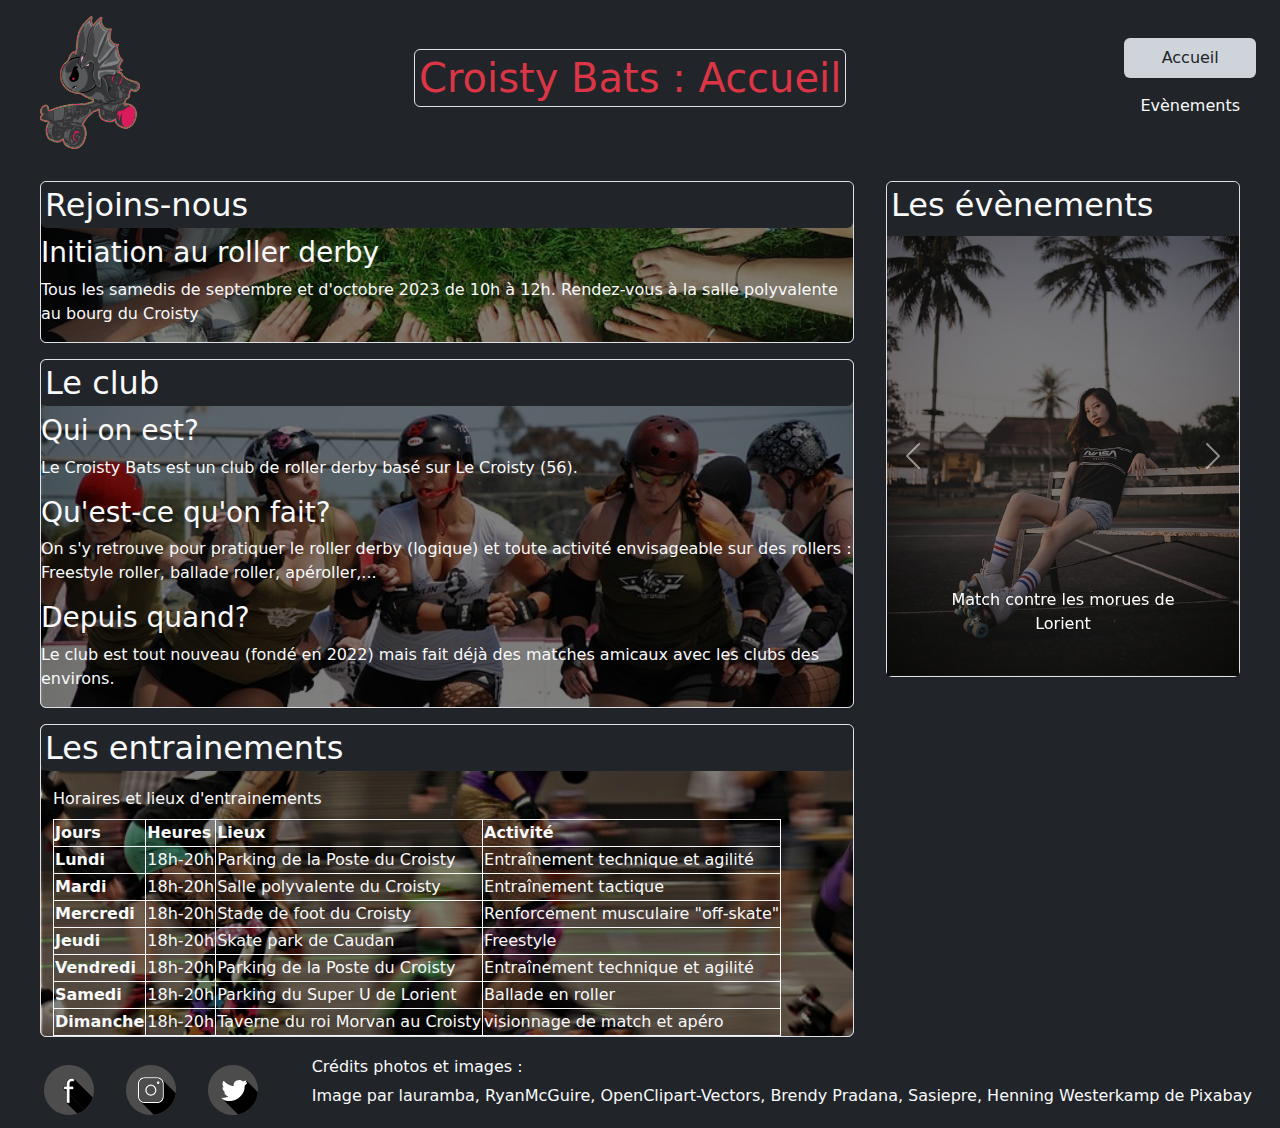
==== index.html @ 36144e30 "files re-named and folders re-organised to work with Netlify" ====
<!DOCTYPE html>
<html lang="fr">
<head>
    <meta charset="UTF-8">
    <meta name="viewport" content="width=device-width, initial-scale=1.0">
    <title>Club de roller derby des Croisty Bats : Accueil</title>
    <link rel="stylesheet" href="/Bootstrap/bootstrap.min.css">
    <link rel="stylesheet" href="styles.css">
</head>

<body class="container-fluid d-flex flex-column bg-dark text-light">
    <header class="container-fluid d-flex flex-row justify-content-between align-items-center text-center m-3">
        <a href="index.html" target="_self"><img src="/Images/Logo Croisty Bats - Image par OpenClipart-Vectors de Pixabay.svg" alt="Logo des Croisty Bats : une chauve-souris avec des rollers" width="100"></a>
        <h1 class="text-danger border rounded p-1">Croisty Bats : Accueil</h1>
        <!-- Header : Navigation menu start -->
        <nav>
            <ul class="container-fluid d-flex flex-column nav nav-pills rounded-2">
                <li class="nav-item m-1">
                    <a class="nav-link bg-dark-subtle text-dark" href="index.html" target="_self">Accueil</a>
                </li>
                <li class="nav-item m-1">
                    <a class="nav-link text-light" href="events.html" target="_self">Evènements</a>
                </li>
            </ul>
        </nav>
        <!-- Header : Navigation menu end -->
    </header>

    <main class="container-fluid d-flex flex-row">
        <div class="row md-col-9">
            <div class="col">
                <!-- First article : "Rejoins-nous" start -->
                <article class="bg-image bg-rejoindre bg-dark-subtle rounded-2 text-light border m-3">
                    <h2 class="bg-dark text-light rounded-2 p-1">Rejoins-nous</h2>
                    <div>
                        <h3>Initiation au roller derby</h3>
                        <p>Tous les samedis de septembre et d'octobre 2023 de 10h à 12h.
                            Rendez-vous à la salle polyvalente au bourg du Croisty
                        </p>
                    </div>
                </article>
                <!-- First article : "Rejoins-nous" end -->
                
                <!-- Second article : "Le club" start -->
                <article class="bg-dark-subtle rounded-2 border m-3 bg-image bg-club">
                    <h2 class="bg-dark text-light rounded-2 p-1">Le club</h2>
                    <h3>Qui on est?</h3>
                    <p>Le Croisty Bats est un club de roller derby basé sur Le Croisty (56).</p>
                    <h3>Qu'est-ce qu'on fait?</h3>
                    <p>On s'y retrouve pour pratiquer le roller derby (logique) et toute activité envisageable sur des rollers : Freestyle roller, ballade roller, apéroller,...</p>
                    <h3>Depuis quand?</h3>
                    <p>Le club est tout nouveau (fondé en 2022) mais fait déjà des matches amicaux avec les clubs des environs.</p>
                </article>
                <!-- Second article : "Le club" end -->

                <!-- Third article : "Les entrainements" start -->
                <article class="bg-dark-subtle rounded-2 text-light border m-3 bg-image bg-entrainement">
                    <h2 class="bg-dark text-light rounded-2 p-1">Les entrainements</h2>
                    <div class="container">
                        <div class="table-responsive-md">
                            <table class="text-light table-bordered border-light caption-top">
                                <caption class="text-light">Horaires et lieux d'entrainements</caption>
                                <thead>
                                    <tr>
                                        <th scope="col">Jours</th>
                                        <th scope="col">Heures</th>
                                        <th scope="col">Lieux</th>
                                        <th scope="col">Activité</th>
                                    </tr>
                                </thead>
                                <tbody>
                                    <tr>
                                        <th scope="row">Lundi</th>
                                        <td>18h-20h</td>
                                        <td>Parking de la Poste du Croisty</td>
                                        <td>Entraînement technique et agilité</td>
                                    </tr>
                                    <tr>
                                        <th scope="row">Mardi</th>
                                        <td>18h-20h</td>
                                        <td>Salle polyvalente du Croisty</td>
                                        <td>Entraînement tactique</td>
                                    </tr>
                                    <tr>
                                        <th scope="row">Mercredi</th>
                                        <td>18h-20h</td>
                                        <td>Stade de foot du Croisty</td>
                                        <td>Renforcement musculaire "off-skate"</td>
                                    </tr>
                                    <tr>
                                        <th scope="row">Jeudi</th>
                                        <td>18h-20h</td>
                                        <td>Skate park de Caudan</td>
                                        <td>Freestyle</td>
                                    </tr>
                                    <tr>
                                        <th scope="row">Vendredi</th>
                                        <td>18h-20h</td>
                                        <td>Parking de la Poste du Croisty</td>
                                        <td>Entraînement technique et agilité</td>
                                    </tr>
                                    <tr>
                                        <th scope="row">Samedi</th>
                                        <td>18h-20h</td>
                                        <td>Parking du Super U de Lorient</td>
                                        <td>Ballade en roller</td>
                                    </tr>
                                    <tr>
                                        <th scope="row">Dimanche</th>
                                        <td>18h-20h</td>
                                        <td>Taverne du roi Morvan au Croisty</td>
                                        <td>visionnage de match et apéro</td>
                                    </tr>
                                </tbody>
                            </table>
                        </div>
                    </div>
                </article>
                <!-- Third article : "Les entrainements" end -->
            </div>
        </div>
        
        <!-- Carousel aside articles : "Les évènements" start -->
        <div class="row md-col-3">
            <div class="col">
                <aside class="bg-dark rounded-2 text-dark border m-3">                    
                    <h2 class="bg-dark text-light rounded-2 p-1">Les évènements</h2>

                    <div id="carouselEvents" class="carousel slide" data-bs-ride="carousel">
                        <div class="carousel-inner">
                            <div class="carousel-item active" data-bs-interval="5000">
                                <a href="events.html#matchMorues" target="_self">
                                    <img class="img-fluid" src="/Images/girl_bench_640px Image par Brendy Pradana de Pixabay.png" alt="Girl on a bench with roller-skates">
                                    <div class="carousel-caption">Match contre les morues de Lorient</div>
                                </a>                                
                            </div>
                            <div class="carousel-item">
                                <a href="events.html#matchFerraille" target="_self">
                                    <img class="img-fluid" src="/Images/girl_interview_640px Image par lauramba de Pixabay.png" alt="Roller derby girl speaking in a microphone">
                                    <div class="carousel-caption">Match contre la ferraille de Hennebont</div>
                                </a>                                
                            </div>
                            <div class="carousel-item">
                                <a href="events.html#formationArbitre" target="_self">
                                    <img class="img-fluid" src="/Images/girl_scream_640px Image par lauramba de Pixabay.png" alt="Roller derby girl screaming">
                                    <div class="carousel-caption">Formation arbitrage FFRS Grenoble</div>
                                </a>                                
                            </div>
                            <div class="carousel-item">
                                <a href="events.html#matchDouble" target="_self">
                                    <img class="img-fluid" src="/Images/rollerskating_640px Image par Rudy and Peter Skitterians de Pixabay.png" alt="Roller derby girl screaming">
                                    <div class="carousel-caption">Double Header de Roller Derby à SEYNOD ANNECY</div>
                                </a>                                
                            </div>
                        </div>
                        <button class="carousel-control-prev" type="button" data-bs-target="#carouselEvents" data-bs-slide="prev">
                            <span class="carousel-control-prev-icon" aria-hidden="true"></span>
                            <span class="visually-hidden">Previous</span>
                        </button>
                        <button class="carousel-control-next" type="button" data-bs-target="#carouselEvents" data-bs-slide="next">
                            <span class="carousel-control-next-icon" aria-hidden="true"></span>
                            <span class="visually-hidden">Next</span>
                        </button>
                    </div>
                
                </aside>
            </div>
        </div>
        <!-- Carousel aside articles : "Les évènements" end -->
    </main>

    <footer class="container-fluid d-flex flex-row justify-content-between">
        <!-- Social media links : start -->
        <nav class="m-1 md-col-4">
            <ul class="container-fluid d-flex flex-row nav nav-pills rounded-2">
                <li class="nav-item">
                    <a class="nav-link" href="https://www.facebook.com/rollerderbylaferraille/?locale=fr_FR" target="_blank">
                        <img src="/Images/logo facebook - image par Sasiepre de Pixabay.svg" alt="logo de Facebook" width="50">
                    </a>
                </li>
                <li class="nav-item">
                    <a class="nav-link" href="https://www.instagram.com/rollerderbylaferraille/?hl=fr" target="_blank">
                        <img src="/Images/logo instagram - image par Sasiepre de Pixabay.svg" alt="logo de Instagram" width="50">
                    </a>
                </li>
                <li class="nav-item">
                    <a class="nav-link" href="https://twitter.com/FFRSRollerDerby" target="_blank">
                        <img src="/Images/logo twitter - image par Sasiepre de Pixabay.svg" alt="logo de Twitter" width="50">
                    </a>
                </li>
            </ul>
        </nav>
        <!-- Social media links : end -->

        <!-- Credits : start -->
        <div class="m-1">
            <h6>Crédits photos et images :</h6>
            <p>
                Image par lauramba, RyanMcGuire, OpenClipart-Vectors, Brendy Pradana, Sasiepre, Henning Westerkamp de Pixabay
            </p>
        </div>
        <!-- Credits : end -->
    </footer>
    
    <script src="/Bootstrap/bootstrap.bundle.min.js"></script> 
</body>

</html>
---- styles.css ----
.bg-image {
    background-size: cover;
    background-position: center;
    background-repeat: no-repeat;
}

.bg-rejoindre{
    background-image: url(/Images/team_640px\ image\ par\ Henning\ Westerkamp\ de\ Pixabay.png);
  }

.bg-club{
    background-image: url(/Images/girls_roller_640px\ Image\ par\ lauramba\ de\ Pixabay.png);
  }

.bg-entrainement{
  background-image: url(/Images/rollerderby_640px\ Image\ par\ lisa\ runnels\ de\ Pixabay.png);
}

.bg-matchMorues{
  background-image: url(/Images/girl_interview_640px\ Image\ par\ lauramba\ de\ Pixabay.png);
}

.bg-matchFerraille{
  background-image: url(/Images/girl_scream_640px\ Image\ par\ lauramba\ de\ Pixabay.png);
}

.bg-formationArbitre{
  background-image: url(/Images/girl_bench_640px\ Image\ par\ Brendy\ Pradana\ de\ Pixabay.png);
}

.bg-matchDouble{
  background-image: url(/Images/rollerskating_640px\ Image\ par\ Rudy\ and\ Peter\ Skitterians\ de\ Pixabay.png);
}
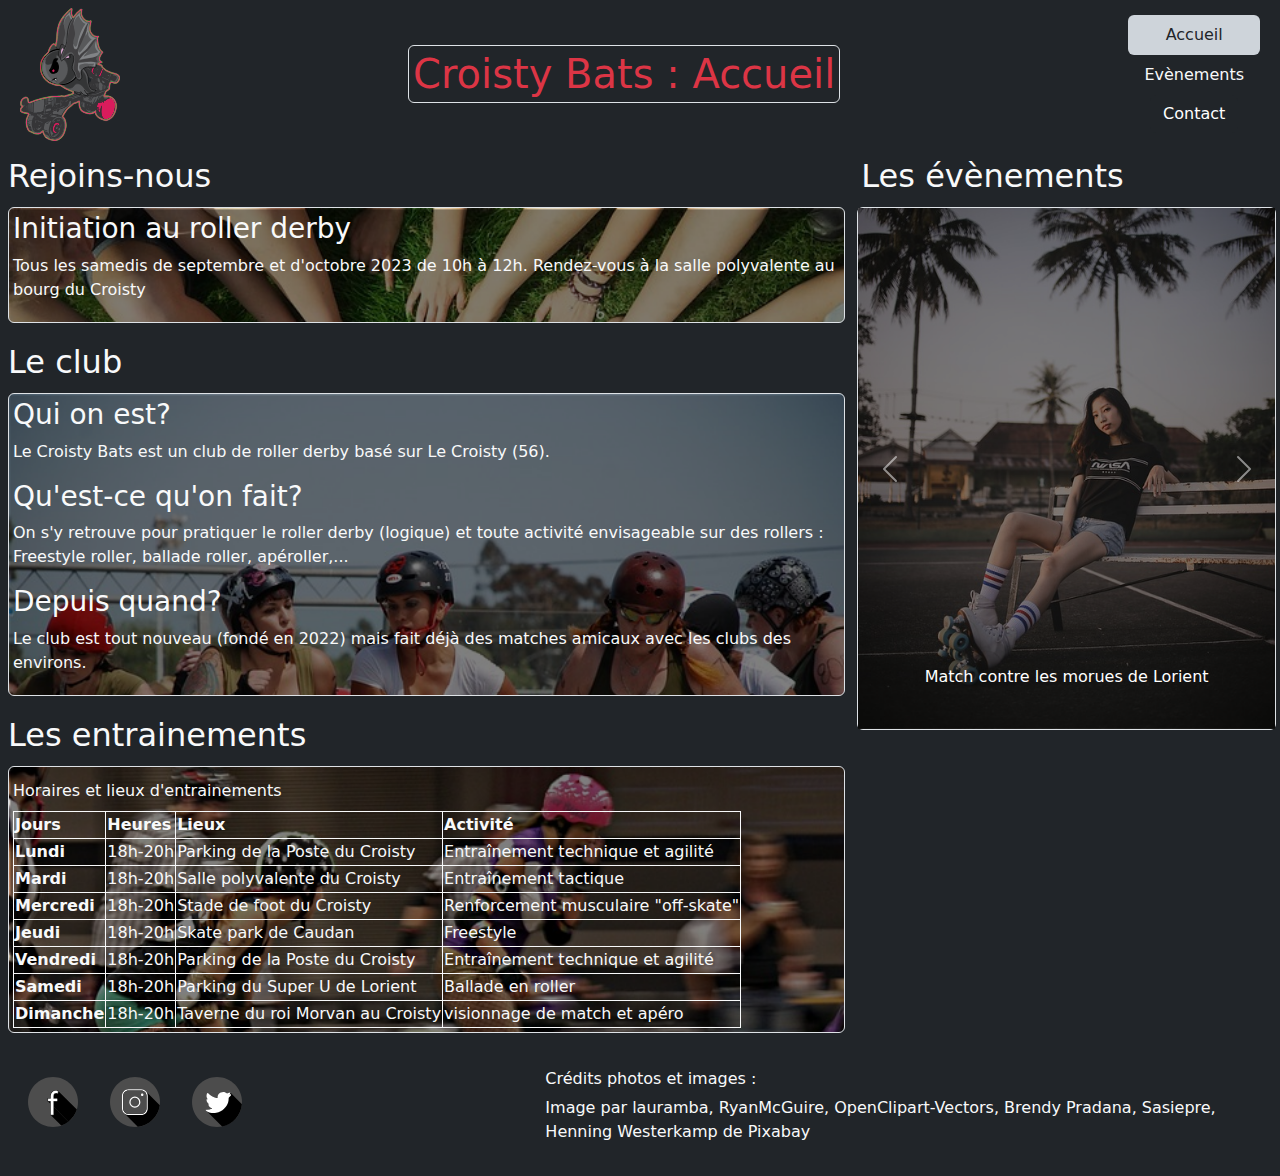
==== commit dd7b4513: "Website display updated to become responsive" ====
--- a/index.html
+++ b/index.html
@@ -1,64 +1,85 @@
 <!DOCTYPE html>
 <html lang="fr">
-<head>
-    <meta charset="UTF-8">
-    <meta name="viewport" content="width=device-width, initial-scale=1.0">
-    <title>Club de roller derby des Croisty Bats : Accueil</title>
-    <link rel="stylesheet" href="/Bootstrap/bootstrap.min.css">
-    <link rel="stylesheet" href="styles.css">
-</head>
-
-<body class="container-fluid d-flex flex-column bg-dark text-light">
-    <header class="container-fluid d-flex flex-row justify-content-between align-items-center text-center m-3">
-        <a href="index.html" target="_self"><img src="/Images/Logo Croisty Bats - Image par OpenClipart-Vectors de Pixabay.svg" alt="Logo des Croisty Bats : une chauve-souris avec des rollers" width="100"></a>
-        <h1 class="text-danger border rounded p-1">Croisty Bats : Accueil</h1>
-        <!-- Header : Navigation menu start -->
-        <nav>
-            <ul class="container-fluid d-flex flex-column nav nav-pills rounded-2">
-                <li class="nav-item m-1">
-                    <a class="nav-link bg-dark-subtle text-dark" href="index.html" target="_self">Accueil</a>
-                </li>
-                <li class="nav-item m-1">
-                    <a class="nav-link text-light" href="events.html" target="_self">Evènements</a>
-                </li>
-            </ul>
-        </nav>
-        <!-- Header : Navigation menu end -->
-    </header>
-
-    <main class="container-fluid d-flex flex-row">
-        <div class="row md-col-9">
-            <div class="col">
-                <!-- First article : "Rejoins-nous" start -->
-                <article class="bg-image bg-rejoindre bg-dark-subtle rounded-2 text-light border m-3">
-                    <h2 class="bg-dark text-light rounded-2 p-1">Rejoins-nous</h2>
-                    <div>
-                        <h3>Initiation au roller derby</h3>
-                        <p>Tous les samedis de septembre et d'octobre 2023 de 10h à 12h.
-                            Rendez-vous à la salle polyvalente au bourg du Croisty
-                        </p>
-                    </div>
-                </article>
-                <!-- First article : "Rejoins-nous" end -->
+    <head>
+        <meta charset="UTF-8">
+        <meta name="viewport" content="width=device-width, initial-scale=1.0">
+        <title>Club de roller derby des Croisty Bats : Accueil</title>
+        <link rel="stylesheet" href="./Bootstrap/bootstrap.min.css">
+        <link rel="stylesheet" href="./Sources/styles.css">
+    </head>
+
+    <body class="container-fluid d-flex flex-column bg-dark text-light">
+        <header class="d-flex flex-row justify-content-between align-items-center text-center p-1">
+            <!-- Responsive : The logo appears only for screens biggers of medium -->
+            <a class="d-none d-md-block classLogo m-1" href="./index.html" target="_self"><img src="./Images/logo_croistyBats_OpenClipart-Vectors.svg" alt="Logo des Croisty Bats : une chauve-souris avec des rollers" width="100"></a>
+            <h1 class="text-danger border rounded p-1 m-1">Croisty Bats : Accueil</h1>
+            <!-- Header : Navigation menu start -->
+            <nav>
+                <ul class="d-flex flex-column nav nav-pills rounded-2 m-1">
+                    <li class="nav-item">
+                        <a class="nav-link bg-dark-subtle text-dark" href="./index.html" target="_self">Accueil</a>
+                    </li>
+                    <li class="nav-item">
+                        <a class="nav-link text-light" href="./Sources/events.html" target="_self">Evènements</a>
+                    </li>
+                    <li class="nav-item">
+                        <!-- Modal to display the contact : start -->
+                        <button type="button" class="btn btn-dark" data-bs-toggle="modal" data-bs-target="#popupContact">Contact</button>
+                        <div id="popupContact" class="modal fade" data-bs-backdrop="static" tabindex="-1">
+                            <div class="modal-dialog">
+                                <div class="modal-content">
+                                    <div class="modal-body">
+                                        <p class="text-dark">Contacter Anna AKA Bizkit au 06 66 06 66 56</p>
+                                        <button type="button" class="btn-close" data-bs-dismiss="modal"></button>
+                                    </div>
+                                </div>
+                            </div>
+                        </div>
+                        <!-- Modal to display the contact : end -->
+                    </li>
+                </ul>
+            </nav>
+            <!-- Header : Navigation menu end -->
+        </header>
+
+        <main class="row col-md">
+            <!-- Responsive : Aside part appears next to articles for screens bigger than medium -->
+            <div class="col-12 col-md-8 p-1">
+                <section class="p-0">
+                    <h2 class="p-1">Rejoins-nous</h2>
+                    <!-- First article : "Initiation" start -->
+                    <article class="bg-image bg-initiation rounded-2 border p-1 m-1">
+                        <div>
+                            <h3>Initiation au roller derby</h3>
+                            <p>Tous les samedis de septembre et d'octobre 2023 de 10h à 12h.
+                                Rendez-vous à la salle polyvalente au bourg du Croisty
+                            </p>
+                        </div>
+                    </article>
+                    <!-- First article : "Initiation" end -->
+
+                </section>
                 
-                <!-- Second article : "Le club" start -->
-                <article class="bg-dark-subtle rounded-2 border m-3 bg-image bg-club">
-                    <h2 class="bg-dark text-light rounded-2 p-1">Le club</h2>
-                    <h3>Qui on est?</h3>
-                    <p>Le Croisty Bats est un club de roller derby basé sur Le Croisty (56).</p>
-                    <h3>Qu'est-ce qu'on fait?</h3>
-                    <p>On s'y retrouve pour pratiquer le roller derby (logique) et toute activité envisageable sur des rollers : Freestyle roller, ballade roller, apéroller,...</p>
-                    <h3>Depuis quand?</h3>
-                    <p>Le club est tout nouveau (fondé en 2022) mais fait déjà des matches amicaux avec les clubs des environs.</p>
-                </article>
-                <!-- Second article : "Le club" end -->
-
-                <!-- Third article : "Les entrainements" start -->
-                <article class="bg-dark-subtle rounded-2 text-light border m-3 bg-image bg-entrainement">
-                    <h2 class="bg-dark text-light rounded-2 p-1">Les entrainements</h2>
-                    <div class="container">
+                <section class="my-3 p-0">
+                    <h2 class="p-1">Le club</h2>
+                    <!-- Second article : "Le club" start -->
+                    <article class="bg-image bg-club rounded-2 border p-1 m-1">
+                        <h3>Qui on est?</h3>
+                        <p>Le Croisty Bats est un club de roller derby basé sur Le Croisty (56).</p>
+                        <h3>Qu'est-ce qu'on fait?</h3>
+                        <p>On s'y retrouve pour pratiquer le roller derby (logique) et toute activité envisageable sur des rollers : Freestyle roller, ballade roller, apéroller,...</p>
+                        <h3>Depuis quand?</h3>
+                        <p>Le club est tout nouveau (fondé en 2022) mais fait déjà des matches amicaux avec les clubs des environs.</p>
+                    </article>
+                    <!-- Second article : "Le club" end -->
+                </section>
+                
+                <section class="my-3 p-0">
+                    <h2 class="p-1">Les entrainements</h2>
+                    <!-- Third article : "Les entrainements" start -->
+                    <article class="bg-image bg-entrainement rounded-2 border p-1 m-1">                        
                         <div class="table-responsive-md">
-                            <table class="text-light table-bordered border-light caption-top">
+                            <table class="table-bordered border-light caption-top">
                                 <caption class="text-light">Horaires et lieux d'entrainements</caption>
                                 <thead>
                                     <tr>
@@ -114,41 +135,39 @@
                                 </tbody>
                             </table>
                         </div>
-                    </div>
-                </article>
-                <!-- Third article : "Les entrainements" end -->
+                    </article>
+                    <!-- Third article : "Les entrainements" end -->
+                </section>
             </div>
-        </div>
-        
-        <!-- Carousel aside articles : "Les évènements" start -->
-        <div class="row md-col-3">
-            <div class="col">
-                <aside class="bg-dark rounded-2 text-dark border m-3">                    
-                    <h2 class="bg-dark text-light rounded-2 p-1">Les évènements</h2>
-
-                    <div id="carouselEvents" class="carousel slide" data-bs-ride="carousel">
+
+            <!-- Responsive : Aside part appears next to articles for screens bigger than medium -->
+            <!-- Carousel aside articles : "Les évènements" start -->
+            <div class="col-md-4 p-1">
+                <aside>                    
+                    <h2 class="bg-dark text-light p-1">Les évènements</h2>
+                    <div id="carouselEvents" class="carousel slide rounded-2 border" data-bs-ride="carousel">
                         <div class="carousel-inner">
-                            <div class="carousel-item active" data-bs-interval="5000">
-                                <a href="events.html#matchMorues" target="_self">
-                                    <img class="img-fluid" src="/Images/girl_bench_640px Image par Brendy Pradana de Pixabay.png" alt="Girl on a bench with roller-skates">
+                            <div class="carousel-item active text-center" data-bs-interval="5000">
+                                <a href="./Sources/events.html#matchMorues" target="_self">
+                                    <img class="img-fluid carouselImage" src="./Images/image_matchMorues_Brendy_Pradana.webp" alt="Girl on a bench with roller-skates">
                                     <div class="carousel-caption">Match contre les morues de Lorient</div>
                                 </a>                                
                             </div>
-                            <div class="carousel-item">
-                                <a href="events.html#matchFerraille" target="_self">
-                                    <img class="img-fluid" src="/Images/girl_interview_640px Image par lauramba de Pixabay.png" alt="Roller derby girl speaking in a microphone">
+                            <div class="carousel-item text-center">
+                                <a href="./Sources/events.html#matchFerraille" target="_self">
+                                    <img class="img-fluid carouselImage" src="./Images/image_matchFerraille_lauramba.webp" alt="Roller derby girl speaking in a microphone">
                                     <div class="carousel-caption">Match contre la ferraille de Hennebont</div>
                                 </a>                                
                             </div>
-                            <div class="carousel-item">
-                                <a href="events.html#formationArbitre" target="_self">
-                                    <img class="img-fluid" src="/Images/girl_scream_640px Image par lauramba de Pixabay.png" alt="Roller derby girl screaming">
+                            <div class="carousel-item text-center">
+                                <a href="./Sources/events.html#formationArbitre" target="_self">
+                                    <img class="img-fluid carouselImage" src="./Images/image_formationArbitre_lauramba.webp" alt="Roller derby girl screaming">
                                     <div class="carousel-caption">Formation arbitrage FFRS Grenoble</div>
                                 </a>                                
                             </div>
-                            <div class="carousel-item">
-                                <a href="events.html#matchDouble" target="_self">
-                                    <img class="img-fluid" src="/Images/rollerskating_640px Image par Rudy and Peter Skitterians de Pixabay.png" alt="Roller derby girl screaming">
+                            <div class="carousel-item text-center">
+                                <a href="./Sources/events.html#matchDouble" target="_self">
+                                    <img class="img-fluid carouselImage" src="./Images/image_matchDouble_Rudy_and_Peter_Skitterians.webp" alt="Roller derby girl screaming">
                                     <div class="carousel-caption">Double Header de Roller Derby à SEYNOD ANNECY</div>
                                 </a>                                
                             </div>
@@ -162,47 +181,45 @@
                             <span class="visually-hidden">Next</span>
                         </button>
                     </div>
-                
                 </aside>
             </div>
-        </div>
-        <!-- Carousel aside articles : "Les évènements" end -->
-    </main>
-
-    <footer class="container-fluid d-flex flex-row justify-content-between">
-        <!-- Social media links : start -->
-        <nav class="m-1 md-col-4">
-            <ul class="container-fluid d-flex flex-row nav nav-pills rounded-2">
-                <li class="nav-item">
-                    <a class="nav-link" href="https://www.facebook.com/rollerderbylaferraille/?locale=fr_FR" target="_blank">
-                        <img src="/Images/logo facebook - image par Sasiepre de Pixabay.svg" alt="logo de Facebook" width="50">
-                    </a>
-                </li>
-                <li class="nav-item">
-                    <a class="nav-link" href="https://www.instagram.com/rollerderbylaferraille/?hl=fr" target="_blank">
-                        <img src="/Images/logo instagram - image par Sasiepre de Pixabay.svg" alt="logo de Instagram" width="50">
-                    </a>
-                </li>
-                <li class="nav-item">
-                    <a class="nav-link" href="https://twitter.com/FFRSRollerDerby" target="_blank">
-                        <img src="/Images/logo twitter - image par Sasiepre de Pixabay.svg" alt="logo de Twitter" width="50">
-                    </a>
-                </li>
-            </ul>
-        </nav>
-        <!-- Social media links : end -->
-
-        <!-- Credits : start -->
-        <div class="m-1">
-            <h6>Crédits photos et images :</h6>
-            <p>
-                Image par lauramba, RyanMcGuire, OpenClipart-Vectors, Brendy Pradana, Sasiepre, Henning Westerkamp de Pixabay
-            </p>
-        </div>
-        <!-- Credits : end -->
-    </footer>
-    
-    <script src="/Bootstrap/bootstrap.bundle.min.js"></script> 
-</body>
+            <!-- Carousel aside articles : "Les évènements" end -->
+        </main>
+
+        <footer class="d-flex justify-content-between row col-md my-3">
+            <!-- Social media links : start -->
+            <nav class="col-md-5">
+                <ul class="nav nav-pills rounded-2">
+                    <li class="nav-item">
+                        <a class="nav-link" href="https://www.facebook.com/rollerderbylaferraille/?locale=fr_FR" target="_blank">
+                            <img src="./Images/logo_facebook_Sasiepre.svg" alt="logo de Facebook" width="50">
+                        </a>
+                    </li>
+                    <li class="nav-item">
+                        <a class="nav-link" href="https://www.instagram.com/rollerderbylaferraille/?hl=fr" target="_blank">
+                            <img src="./Images/logo_instagram_Sasiepre.svg" alt="logo de Instagram" width="50">
+                        </a>
+                    </li>
+                    <li class="nav-item">
+                        <a class="nav-link" href="https://twitter.com/FFRSRollerDerby" target="_blank">
+                            <img src="./Images/logo_twitter_Sasiepre.svg" alt="logo de Twitter" width="50">
+                        </a>
+                    </li>
+                </ul>
+            </nav>
+            <!-- Social media links : end -->
+
+            <!-- Credits : start -->
+            <div class="col-md-7">
+                <h6>Crédits photos et images :</h6>
+                <p>
+                    Image par lauramba, RyanMcGuire, OpenClipart-Vectors, Brendy Pradana, Sasiepre, Henning Westerkamp de Pixabay
+                </p>
+            </div>
+            <!-- Credits : end -->
+        </footer>
+        
+        <script src="./Bootstrap/bootstrap.bundle.min.js"></script> 
+    </body>
 
 </html>--- a/Sources/styles.css
+++ b/Sources/styles.css
@@ -0,0 +1,40 @@
+.bg-image {
+    background-size: cover;
+    /*background-position: center;*/
+    background-repeat: no-repeat;
+}
+
+.bg-initiation{
+    background-image: url(../Images/image_initiation_Henning_Westerkamp.webp);
+  }
+
+.bg-club{
+    background-image: url(../Images/image_club_lauramba.webp);
+  }
+
+.bg-entrainement{
+  background-image: url(../Images/image_entrainement_lisa_runnels.webp);
+}
+
+.bg-matchMorues{
+  background-image: url(../Images/image_matchMorues_Brendy_Pradana.webp);
+}
+
+.bg-matchFerraille{
+  background-image: url(../Images/image_matchFerraille_lauramba.webp);
+}
+
+.bg-formationArbitre{
+  background-image: url(../Images/image_formationArbitre_lauramba.webp);
+}
+
+.bg-matchDouble{
+  background-image: url(../Images/image_matchDouble_Rudy_and_Peter_Skitterians.webp);
+}
+
+@media (max-width: 767px) {
+  .carouselImage{
+    height: 250px;
+    background-position-y: bottom;
+  }
+}